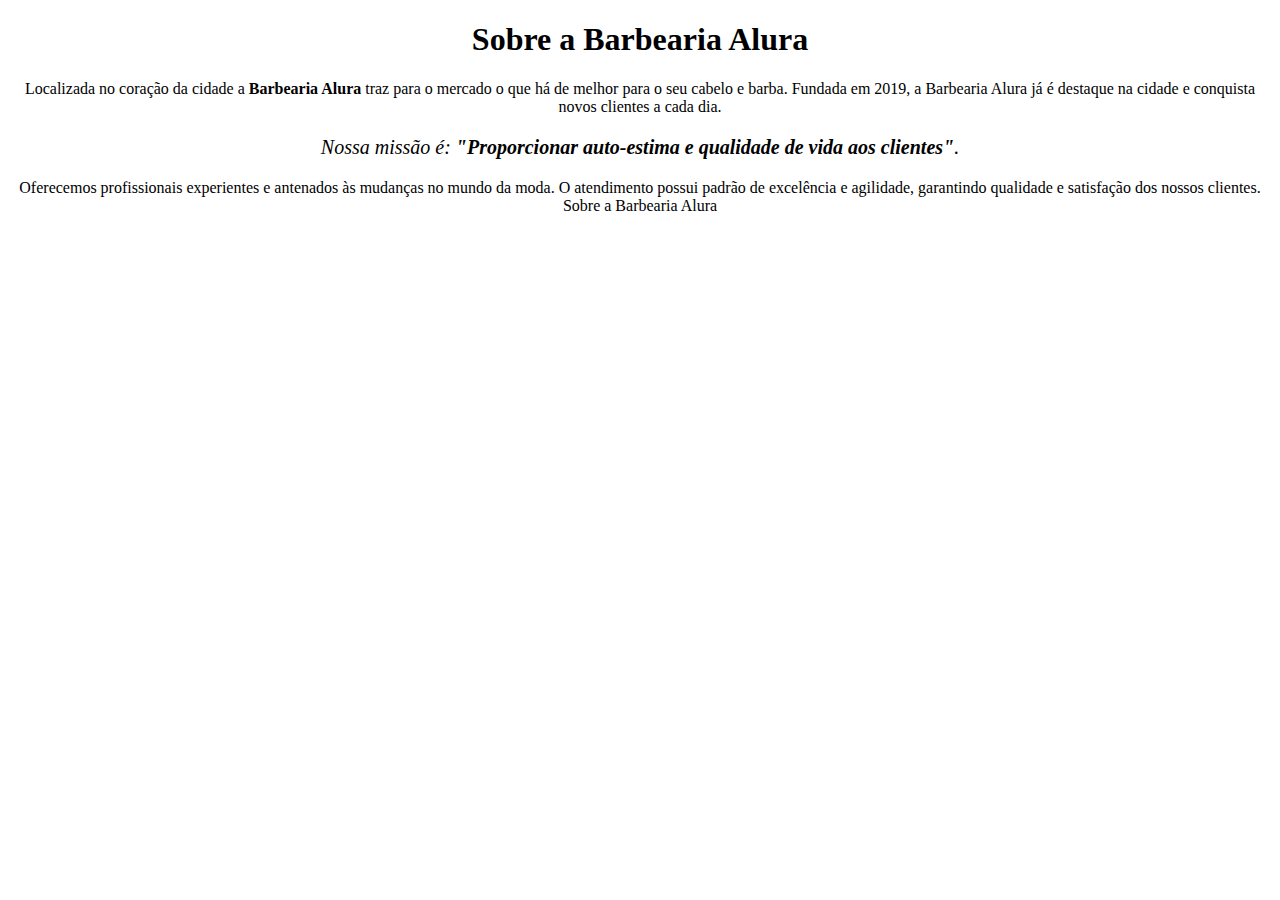
==== html-css-parte1/index.html @ 68fbc612 "." ====
<!DOCTYPE html>
<html lang="pt-br">
    <head>
        <meta charset="UTF-8">
        <title>Barbearia Alura</title>
        
        <style>
            p{
                text-align: center;
            }
        </style>

    </head>
    <body>
        <h1 style="text-align: center">Sobre a Barbearia Alura</h1>
    
        <p>Localizada no coração da cidade a <strong>Barbearia Alura</strong> traz para o mercado o que há de melhor para o seu cabelo e barba. Fundada em 2019, a Barbearia Alura já é destaque na cidade e conquista novos clientes a cada dia.</p>
    
        <p style="font-size:20px;"><em>Nossa missão é: <strong>"Proporcionar auto-estima e qualidade de vida aos clientes"</strong>.</em></p>
    
        <p >Oferecemos profissionais experientes e antenados às mudanças no mundo da moda. O atendimento possui padrão de excelência e agilidade, garantindo qualidade e satisfação dos nossos clientes.
        Sobre a Barbearia Alura</p>
        
    </body>
</html>
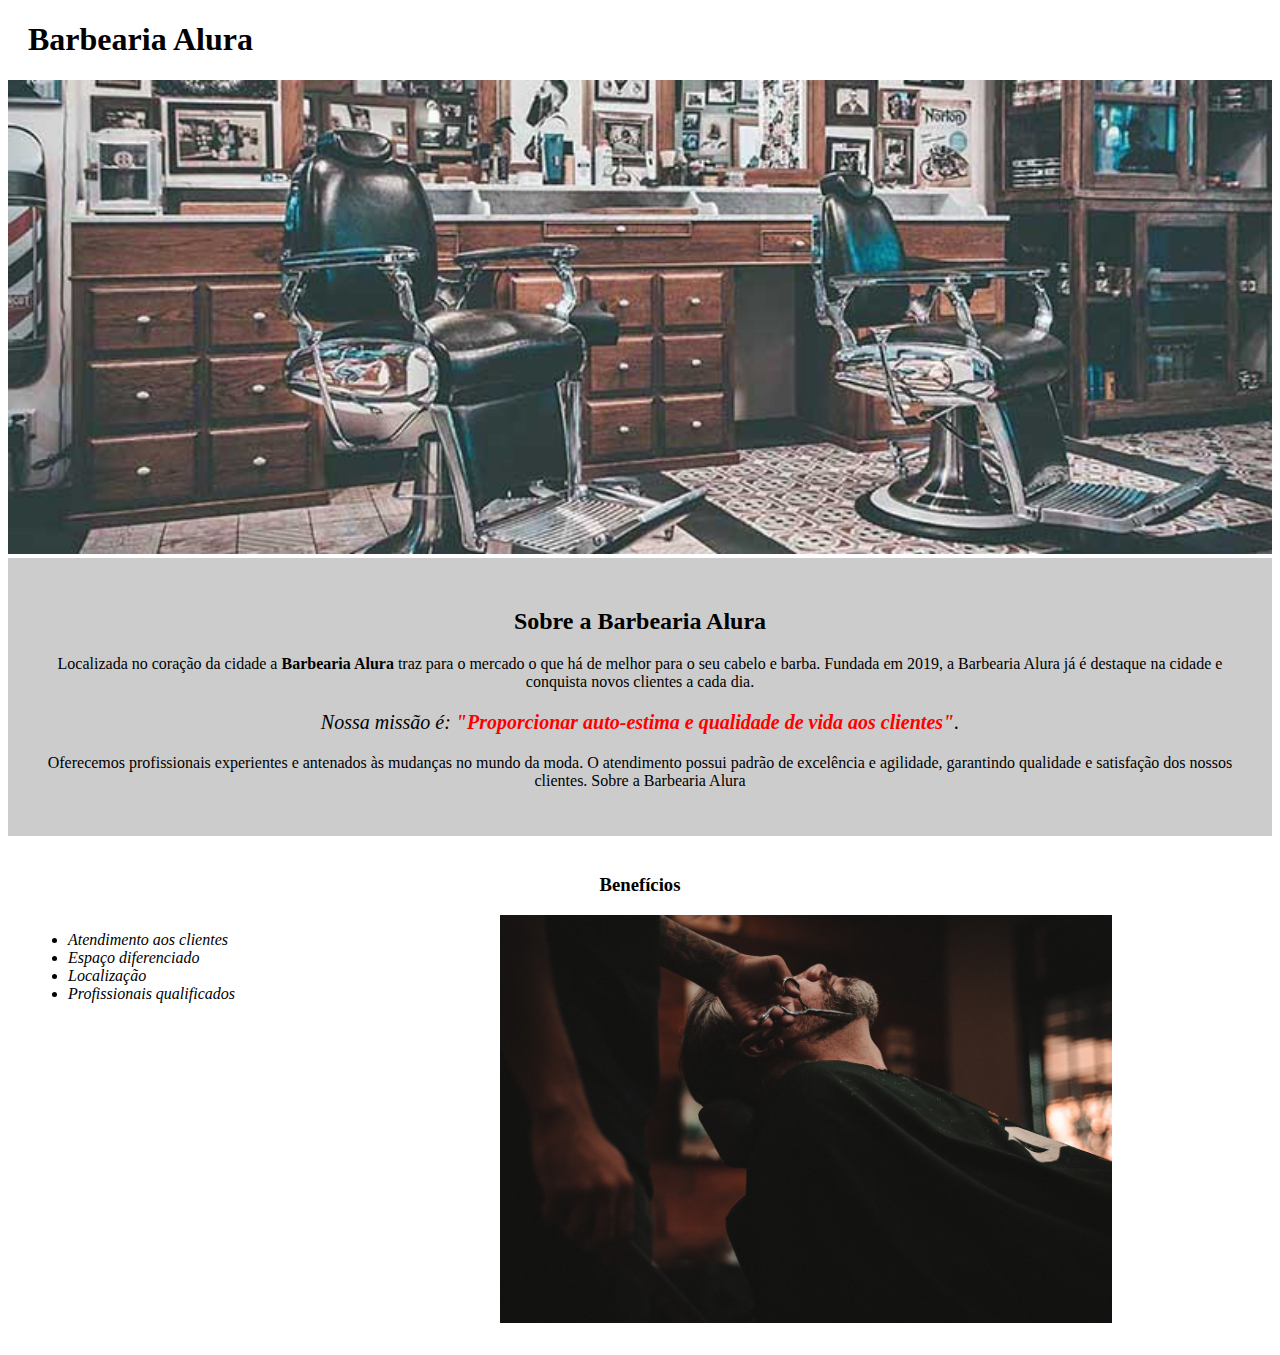
==== commit b1d15b3a: "." ====
--- a/html-css-parte1/index.html
+++ b/html-css-parte1/index.html
@@ -3,23 +3,32 @@
     <head>
         <meta charset="UTF-8">
         <title>Barbearia Alura</title>
+        <link rel="stylesheet" href="style.css">
+    </head>
+    <header>
+        <h1 class="titulo-principal">Barbearia Alura</h1>
+    </header>
+    <body >
+        <img id="banner" src="../recursos/banner.jpg" alt="">
+        <div class="principal">
+            <h2 class="titulo-centralizado">Sobre a Barbearia Alura</h2>
         
-        <style>
-            p{
-                text-align: center;
-            }
-        </style>
-
-    </head>
-    <body>
-        <h1 style="text-align: center">Sobre a Barbearia Alura</h1>
-    
-        <p>Localizada no coração da cidade a <strong>Barbearia Alura</strong> traz para o mercado o que há de melhor para o seu cabelo e barba. Fundada em 2019, a Barbearia Alura já é destaque na cidade e conquista novos clientes a cada dia.</p>
-    
-        <p style="font-size:20px;"><em>Nossa missão é: <strong>"Proporcionar auto-estima e qualidade de vida aos clientes"</strong>.</em></p>
-    
-        <p >Oferecemos profissionais experientes e antenados às mudanças no mundo da moda. O atendimento possui padrão de excelência e agilidade, garantindo qualidade e satisfação dos nossos clientes.
-        Sobre a Barbearia Alura</p>
+            <p>Localizada no coração da cidade a <strong>Barbearia Alura</strong> traz para o mercado o que há de melhor para o seu cabelo e barba. Fundada em 2019, a Barbearia Alura já é destaque na cidade e conquista novos clientes a cada dia.</p>
         
+            <p id="missao"><em>Nossa missão é: <strong>"Proporcionar auto-estima e qualidade de vida aos clientes"</strong>.</em></p>
+        
+            <p >Oferecemos profissionais experientes e antenados às mudanças no mundo da moda. O atendimento possui padrão de excelência e agilidade, garantindo qualidade e satisfação dos nossos clientes.
+            Sobre a Barbearia Alura</p>
+        </div>
+        <div class="beneficios">
+            <h3 class="titulo-centralizado">Benefícios</h3>
+            <ul>
+                <li class="itens">Atendimento aos clientes</li>
+                <li class="itens">Espaço diferenciado</li>
+                <li class="itens">Localização</li>
+                <li class="itens">Profissionais qualificados</li>
+            </ul>
+            <img src="../recursos/beneficios.jpg" alt="" class="imgBeneficios">
+        </div>
     </body>
 </html>--- a/html-css-parte1/style.css
+++ b/html-css-parte1/style.css
@@ -0,0 +1,45 @@
+
+#banner {
+    width: 100%;
+}
+
+.principal{
+    background-color: #cccccc;
+    padding: 30px;
+}
+
+.titulo-principal{
+    padding-left: 20px;
+}
+
+.titulo-centralizado{
+    text-align: center;
+}
+p{
+    text-align: center;
+}
+#missao {
+    font-size: 20px;
+}
+
+.itens{
+    font-style: italic;
+}
+.beneficios{
+    background-color: white;
+    padding: 20px;
+}
+em strong{
+    color: #ff0000;
+}
+
+ul{
+    display: inline-block;
+    vertical-align: top;
+    width: 20%;
+    margin-right: 15%;
+}
+
+.imgBeneficios{
+    width: 50%;
+}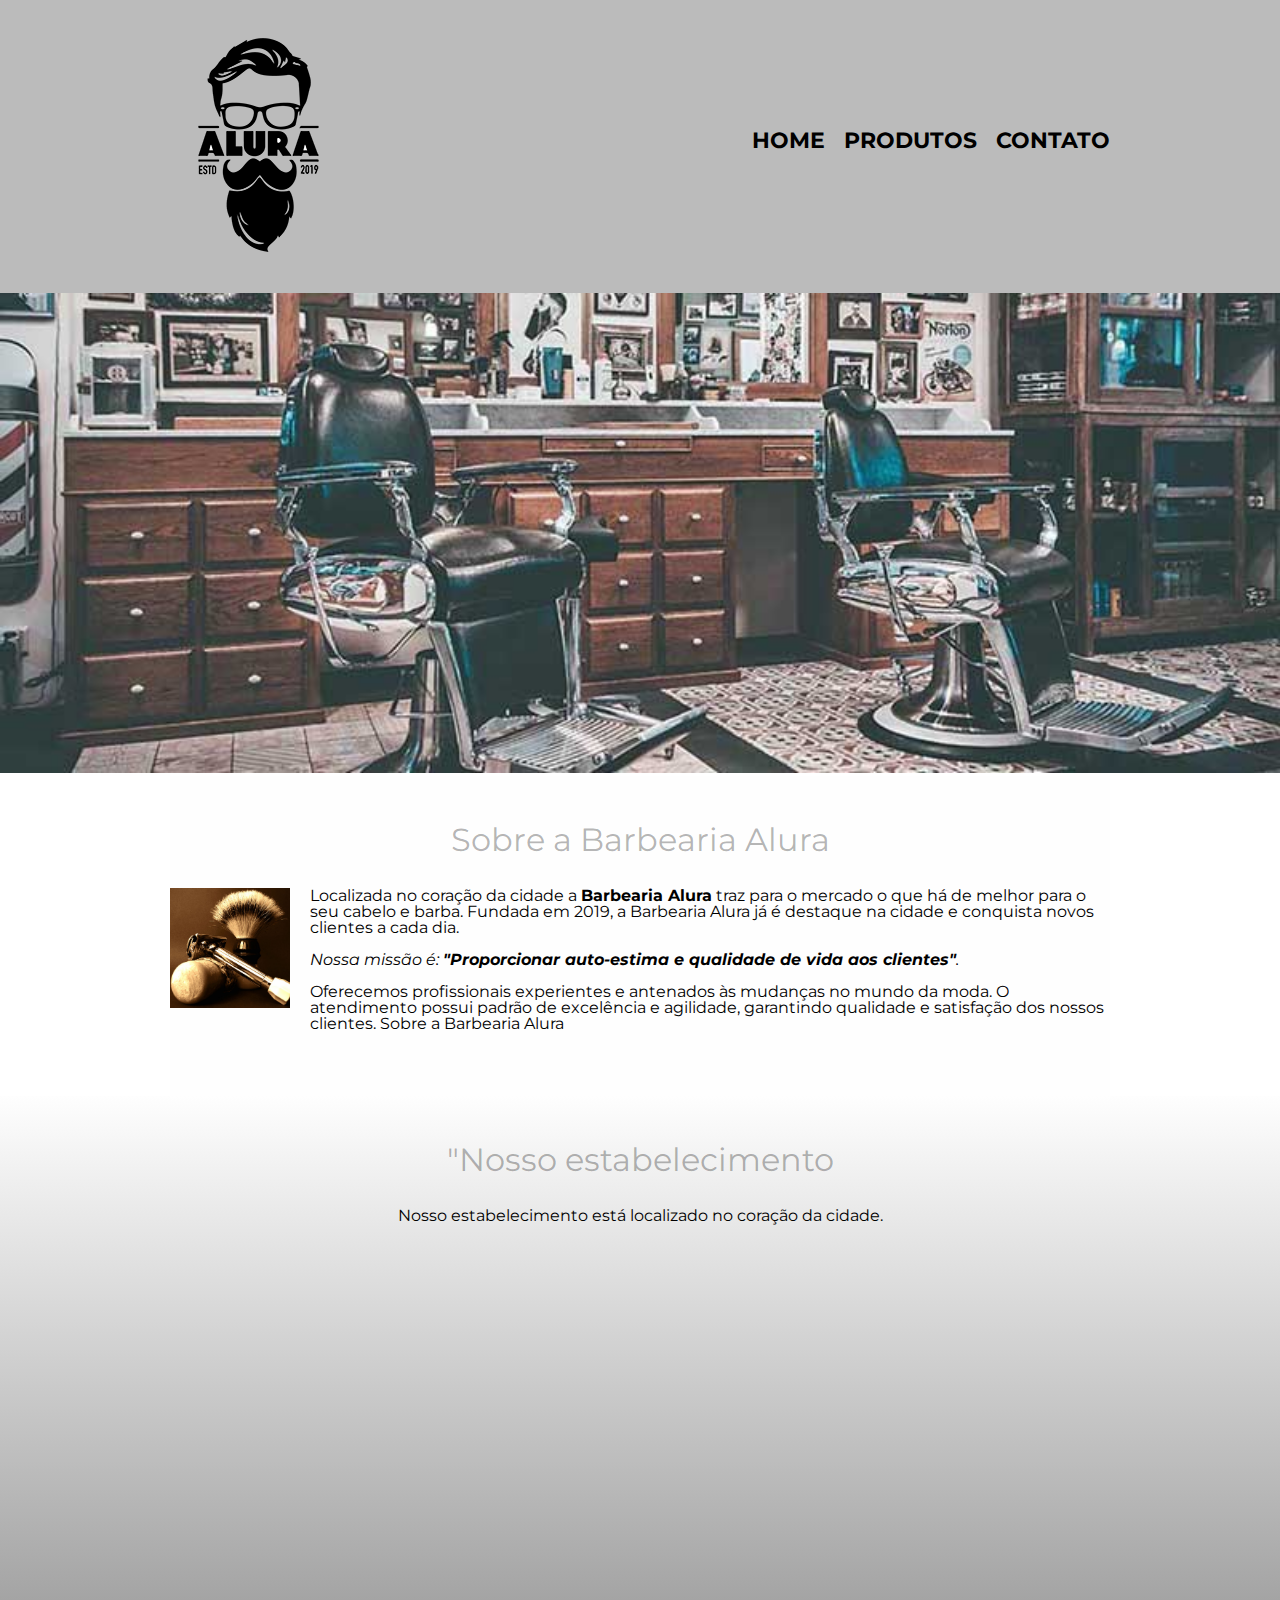
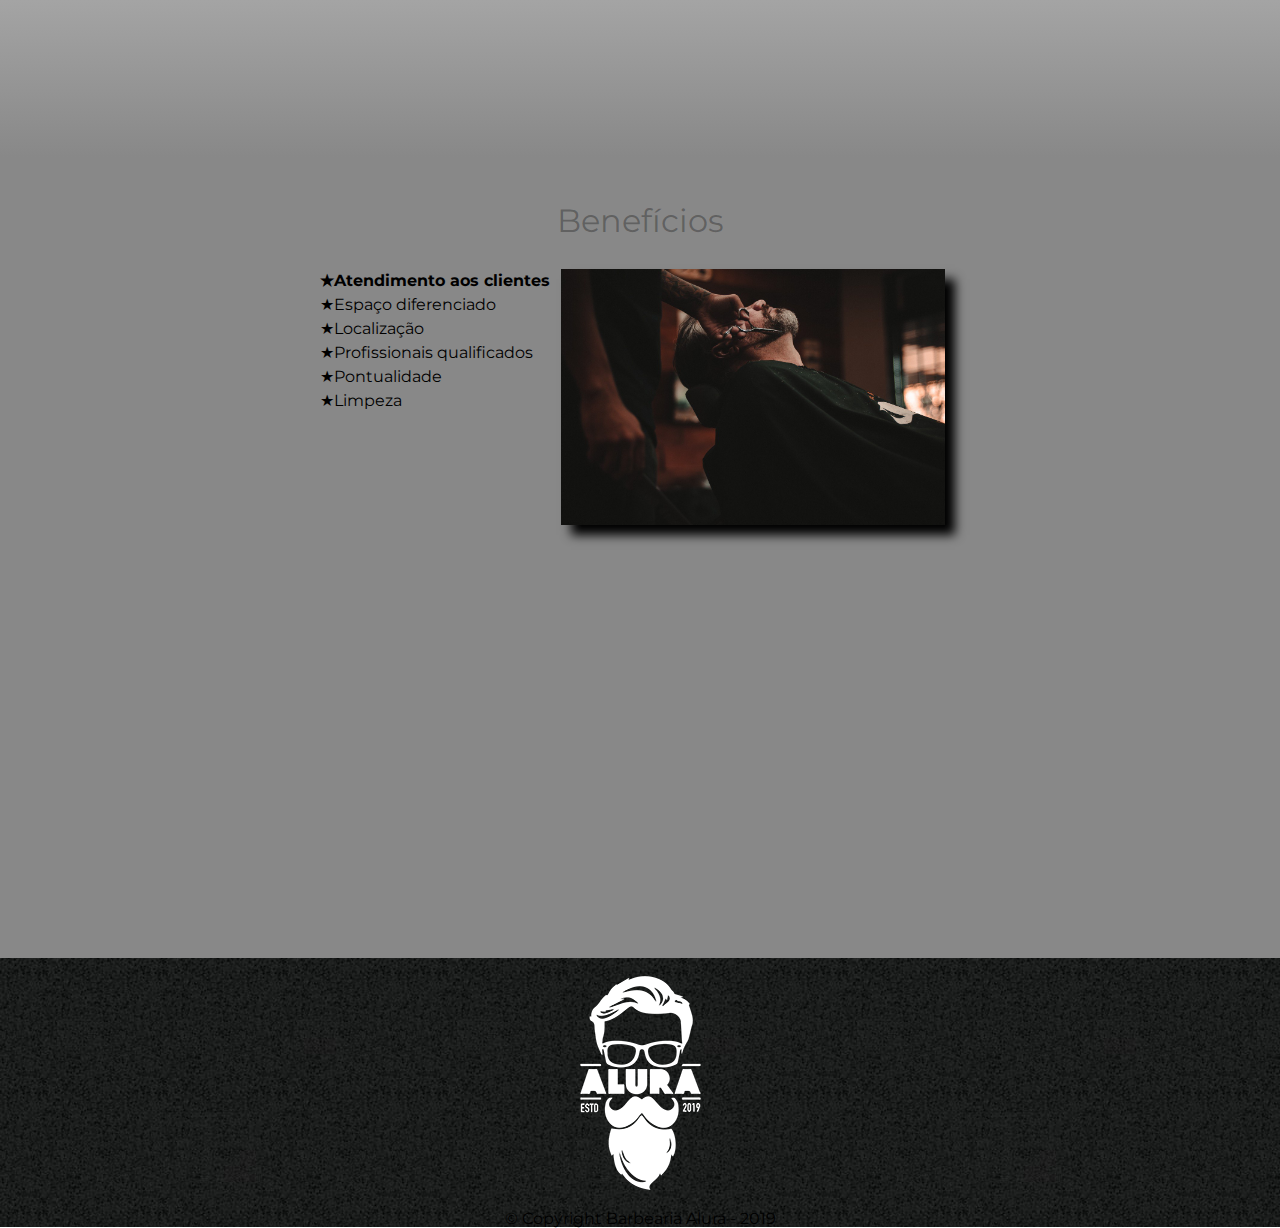
==== commit b453cbe1: "." ====
--- a/html-css-parte1/index.html
+++ b/html-css-parte1/index.html
@@ -2,33 +2,68 @@
 <html lang="pt-br">
     <head>
         <meta charset="UTF-8">
+        <meta name="viewport" content="width=device-width">
         <title>Barbearia Alura</title>
+        <link href="https://fonts.googleapis.com/css?family=Montserrat&display=swap" rel="stylesheet">
+        <link rel="stylesheet" href="recursos/reset.css">
         <link rel="stylesheet" href="style.css">
     </head>
-    <header>
-        <h1 class="titulo-principal">Barbearia Alura</h1>
-    </header>
     <body >
-        <img id="banner" src="../recursos/banner.jpg" alt="">
-        <div class="principal">
-            <h2 class="titulo-centralizado">Sobre a Barbearia Alura</h2>
+        <header>
+            <div class="caixa">
+                <h1><img src="recursos/logo.png"></h1>
         
-            <p>Localizada no coração da cidade a <strong>Barbearia Alura</strong> traz para o mercado o que há de melhor para o seu cabelo e barba. Fundada em 2019, a Barbearia Alura já é destaque na cidade e conquista novos clientes a cada dia.</p>
-        
-            <p id="missao"><em>Nossa missão é: <strong>"Proporcionar auto-estima e qualidade de vida aos clientes"</strong>.</em></p>
-        
-            <p >Oferecemos profissionais experientes e antenados às mudanças no mundo da moda. O atendimento possui padrão de excelência e agilidade, garantindo qualidade e satisfação dos nossos clientes.
-            Sobre a Barbearia Alura</p>
-        </div>
-        <div class="beneficios">
-            <h3 class="titulo-centralizado">Benefícios</h3>
-            <ul>
-                <li class="itens">Atendimento aos clientes</li>
-                <li class="itens">Espaço diferenciado</li>
-                <li class="itens">Localização</li>
-                <li class="itens">Profissionais qualificados</li>
-            </ul>
-            <img src="../recursos/beneficios.jpg" alt="" class="imgBeneficios">
-        </div>
+                <nav>
+                    <ul>
+                        <li><a href="index.html">Home</a></li>
+                        <li><a href="produtos.html">Produtos</a></li>
+                        <li><a href="contato.html">Contato</a></li>
+                    </ul>
+                </nav>
+            </div>
+        </header>
+        <img class="banner" src="recursos/banner.jpg" alt="">
+        <main>
+            <section class="principal">
+                <h2 class="titulo-principal">Sobre a Barbearia Alura</h2>
+                
+                <img class="utensilios" src="recursos/utensilios.jpg" alt="Utensilios de um barbeiro.">
+    
+                <p>Localizada no coração da cidade a <strong>Barbearia Alura</strong> traz para o mercado o que há de melhor para o seu cabelo e barba. Fundada em 2019, a Barbearia Alura já é destaque na cidade e conquista novos clientes a cada dia.</p>
+            
+                <p id="missao"><em>Nossa missão é: <strong>"Proporcionar auto-estima e qualidade de vida aos clientes"</strong>.</em></p>
+            
+                <p >Oferecemos profissionais experientes e antenados às mudanças no mundo da moda. O atendimento possui padrão de excelência e agilidade, garantindo qualidade e satisfação dos nossos clientes.
+                Sobre a Barbearia Alura</p>
+            </section>
+            <section class="mapa">
+                <h3 class="titulo-principal">"Nosso estabelecimento</h3>
+                <p>Nosso estabelecimento está localizado no coração da cidade.</p>
+                <div class="mapa-conteudo">
+                    <iframe src="https://www.google.com/maps/embed?pb=!1m18!1m12!1m3!1d3656.448598130907!2d-46.634653385542414!3d-23.588239368469353!2m3!1f0!2f0!3f0!3m2!1i1024!2i768!4f13.1!3m3!1m2!1s0x94ce5a2b2ed7f3a1%3A0xab35da2f5ca62674!2sCaelum%20-%20Escola%20de%20Tecnologia!5e0!3m2!1spt-BR!2sbr!4v1580916426151!5m2!1spt-BR!2sbr" width="600" height="450" frameborder="0" style="border:0;" allowfullscreen=""></iframe>
+                </div>
+            </section>
+            <section class="beneficios">
+                <h3 class="titulo-principal">Benefícios</h3>
+                <div class="conteudo-beneficios">
+                    <ul class="lista-beneficios">
+                        <li class="itens">Atendimento aos clientes</li>
+                        <li class="itens">Espaço diferenciado</li>
+                        <li class="itens">Localização</li>
+                        <li class="itens">Profissionais qualificados</li>
+                        <li class="itens">Pontualidade</li>
+                        <li class="itens">Limpeza</li>
+                    </ul>
+                    <img src="recursos/beneficios.jpg" alt="" class="imagem-beneficios">
+                </div>
+                <div class="video">
+                    <iframe width="100%" height="315" src="https://www.youtube.com/embed/wcVVXUV0YUY" frameborder="0" allow="accelerometer; autoplay; encrypted-media; gyroscope; picture-in-picture" allowfullscreen></iframe>
+                </div>
+            </section>
+        </main>
+        <footer>
+            <img src="recursos/logo-branco.png">
+            <p class="copyright">&copy; Copyright Barbearia Alura - 2019</p>
+        </footer>
     </body>
 </html>--- a/html-css-parte1/style.css
+++ b/html-css-parte1/style.css
@@ -1,45 +1,253 @@
-
-#banner {
-    width: 100%;
-}
-
-.principal{
-    background-color: #cccccc;
-    padding: 30px;
-}
-
-.titulo-principal{
-    padding-left: 20px;
-}
-
-.titulo-centralizado{
-    text-align: center;
-}
-p{
-    text-align: center;
-}
-#missao {
-    font-size: 20px;
-}
-
-.itens{
+header{
+    background: #BBBBBB;
+    padding: 20px 0;
+}
+body {
+    font-family: 'Montserrat', sans-serif;
+}
+
+.caixa{
+    width: 940px;
+    position: relative;
+    margin: 0 auto;
+}
+
+nav{
+    position: absolute;
+    top: 110px;
+    right: 0;
+
+}
+
+nav li{
+    display: inline;
+    margin: 0 0 0 15px;
+}
+
+nav a{
+    text-transform: uppercase;
+    color: black;
+    font-weight: bold;
+    font-size: 22px;
+    text-decoration: none;
+}
+
+nav a:hover{
+    color: #C78C19;
+    text-decoration: underline;
+}
+
+.produtos{
+    width: 940px;
+    margin: 0 auto;
+    padding: 50px 0;
+}
+
+.produtos li{
+    display: inline-block;
+    text-align: center;
+    width: 30%;
+    vertical-align: top;
+    margin: 0 1.5%;
+    padding: 30px 20px;
+    box-sizing: border-box;
+    border: 2px solid #000000;
+    border-radius: 10px;
+}
+
+/* css da página inicial */
+.banner {
+    width:100%;
+}
+
+.titulo-principal {
+    text-align: center;
+    font-size: 2em;
+    margin: 0 0 1em;
+    clear: left;
+    color: rgba(0,0,0,0.3);
+}
+
+.principal {
+    padding: 3em 0;
+    background: #FEFEFE;
+    width: 940px;
+    margin: 0 auto;
+} 
+.principal p {
+    margin: 0 0 1em;
+}
+
+.principal strong {
+    font-weight: bold;
+}
+
+.principal em {
     font-style: italic;
 }
-.beneficios{
-    background-color: white;
-    padding: 20px;
-}
-em strong{
-    color: #ff0000;
-}
-
-ul{
+
+.utensilios {
+    width: 120px;
+    float: left;
+    margin: 0 20px 20px 0;
+}
+.beneficios {
+    padding: 3em 0;
+    background: #888888;
+}
+.imagem-beneficios {
+    width: 60%;
+    opacity: 1;
+    transition: 400ms;
+    box-shadow: 10px 10px 10px 0 #000000;
+}
+.imagem-beneficios:hover {
+    opacity: 0.3;
+}
+.conteudo-beneficios {
+    width: 640px;
+    margin: 0 auto;
+}
+
+.lista-beneficios {
+    width: 37%;
     display: inline-block;
     vertical-align: top;
-    width: 20%;
-    margin-right: 15%;
-}
-
-.imgBeneficios{
+}
+.itens {
+    line-height: 1.5;
+}
+
+.itens:first-child {
+    font-weight: bold;
+}
+.itens:before{
+    content: "★";
+}
+.produtos li:hover{
+    border-color: #C78C19;
+}
+
+.produtos li:active{
+    border-color: #088C19;
+}
+
+.produtos li:hover h2{
+    font-size: 34px;
+}
+
+.produtos h2{
+    font-size: 30px;
+    font-weight: bold;
+}
+
+.produto-preco{
+    font-size: 22px;
+    font-weight: bold;
+    margin: 10px 0 0;
+}
+
+.produto-descricao{
+    font-size: 18px;
+}
+
+footer{
+    text-align: center;
+    background: url(recursos/bg.jpg);
+}
+
+.Copyright{
+    color: #FFFFFF;
+    font-size: 13px;
+    margin-top: 20px;
+}
+
+main {
+    
+}
+
+form {
+    margin: 40px 0;
+}
+
+form label, form legend{
+    display: block;
+    font-size: 20px;
+    margin-bottom: 10px;
+}
+.input-padrao{
+    display: block;
+    margin-bottom: 20px;
+    padding: 10px 25px;
     width: 50%;
+}
+
+.checkbox{
+    margin: 20px 0;
+}
+
+.enviar{
+    width: 40%;
+    padding: 15px 0;
+    background: orange;
+    color: white;
+    font-weight: bold;
+    font-size: 18px;
+    border: none;
+    border-radius: 5px;
+    transition: 1s all;
+    cursor: pointer;
+    
+}
+
+.enviar:hover{
+    background: darkorange;
+    transform: scale(1.2);
+}
+table {
+    margin: 20px 0 40px;
+}
+
+thead {
+    background: #555555;
+    color: white;
+    font-weight: bold;
+}
+
+td, th {
+    border: 1px solid #000000;
+    padding: 8px 15px;
+}
+.mapa {
+    padding: 3em 0;
+    background: linear-gradient(#FEFEFE,#888888);
+}
+.mapa-conteudo {
+    width: 940px;
+    margin: 0 auto;
+
+}
+.mapa p {
+    margin: 0 0 2em;
+    text-align: center;
+}
+
+.video {
+    width: 560px;
+    margin: 2em auto;
+}
+
+@media screen and (max-width: 480px) { 
+    .caixa, .principal, .conteudo-beneficios, .mapa-conteudo, .video {
+        width: auto;
+    }
+    h1{
+        text-align: center;
+    }
+    nav {
+        position:static;
+    }
+    .lista-beneficios, imagem-beneficios {
+        width: 100%
+    }
 }